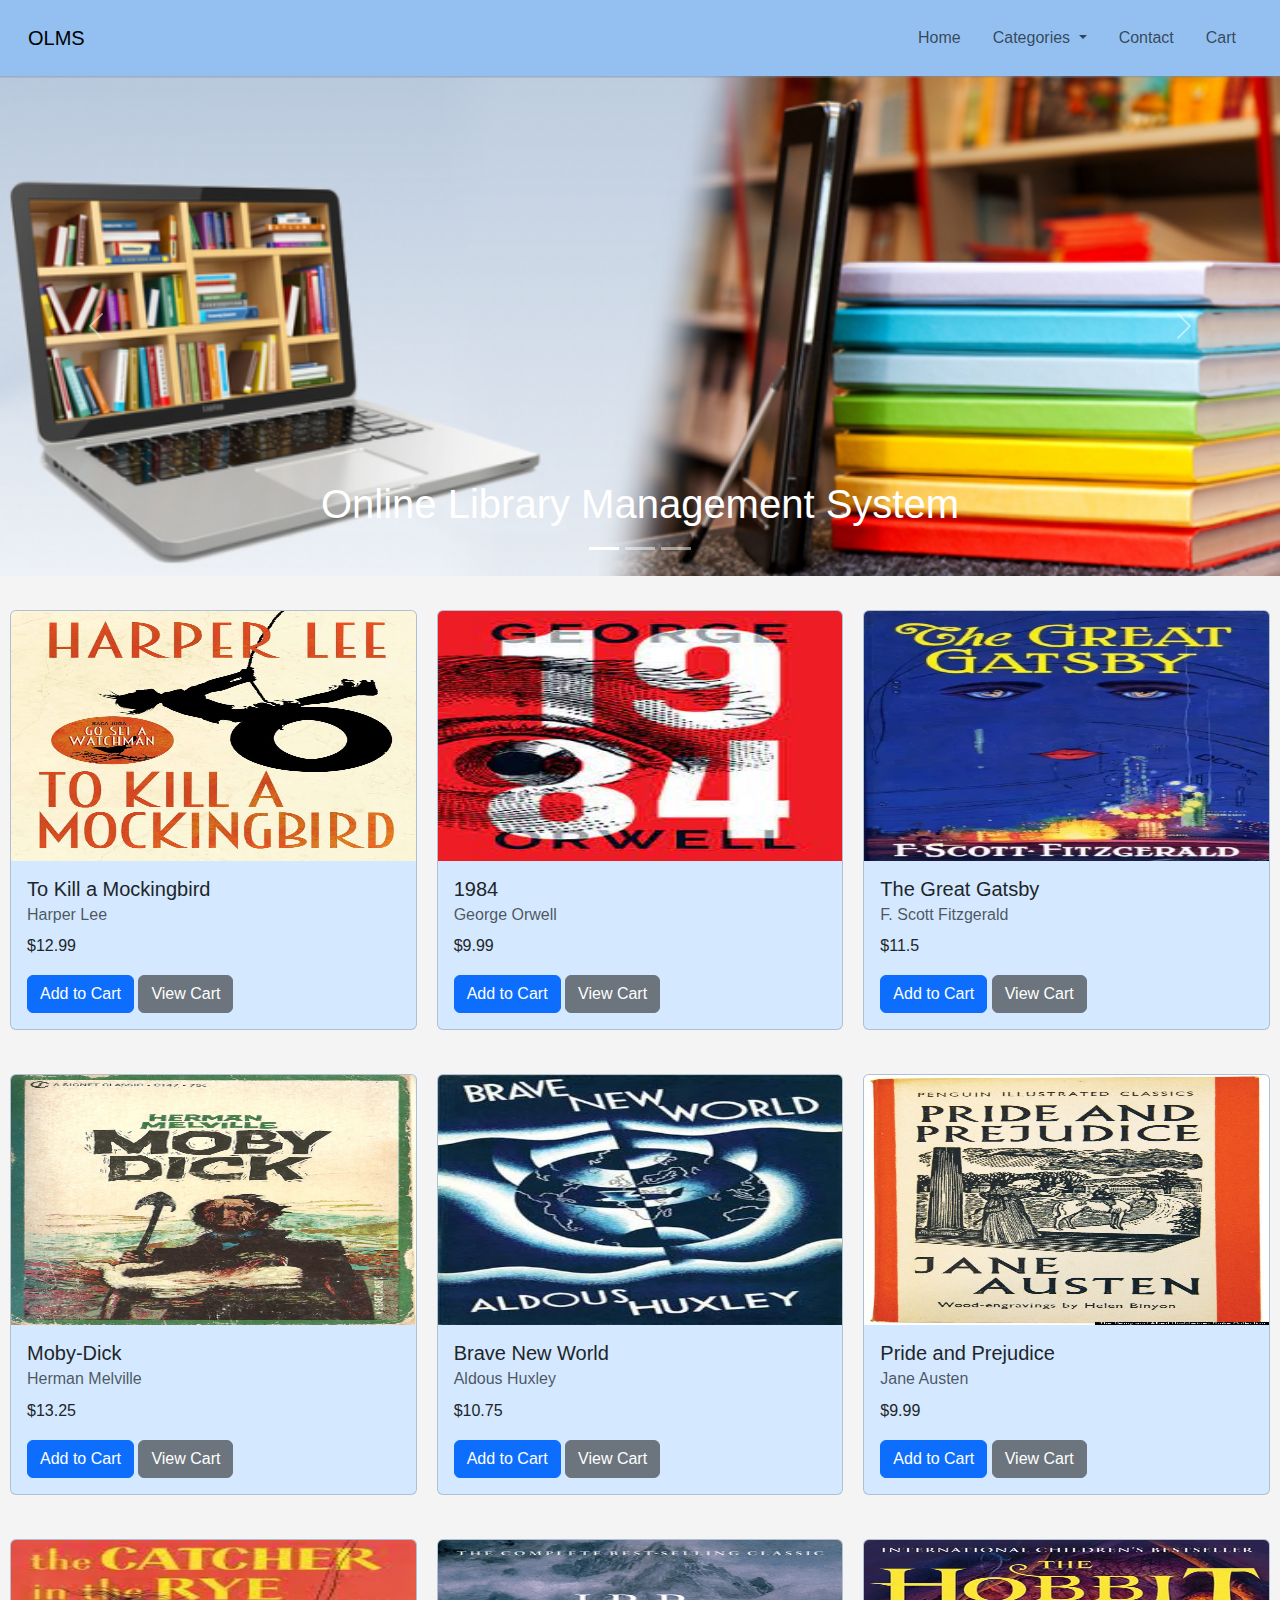
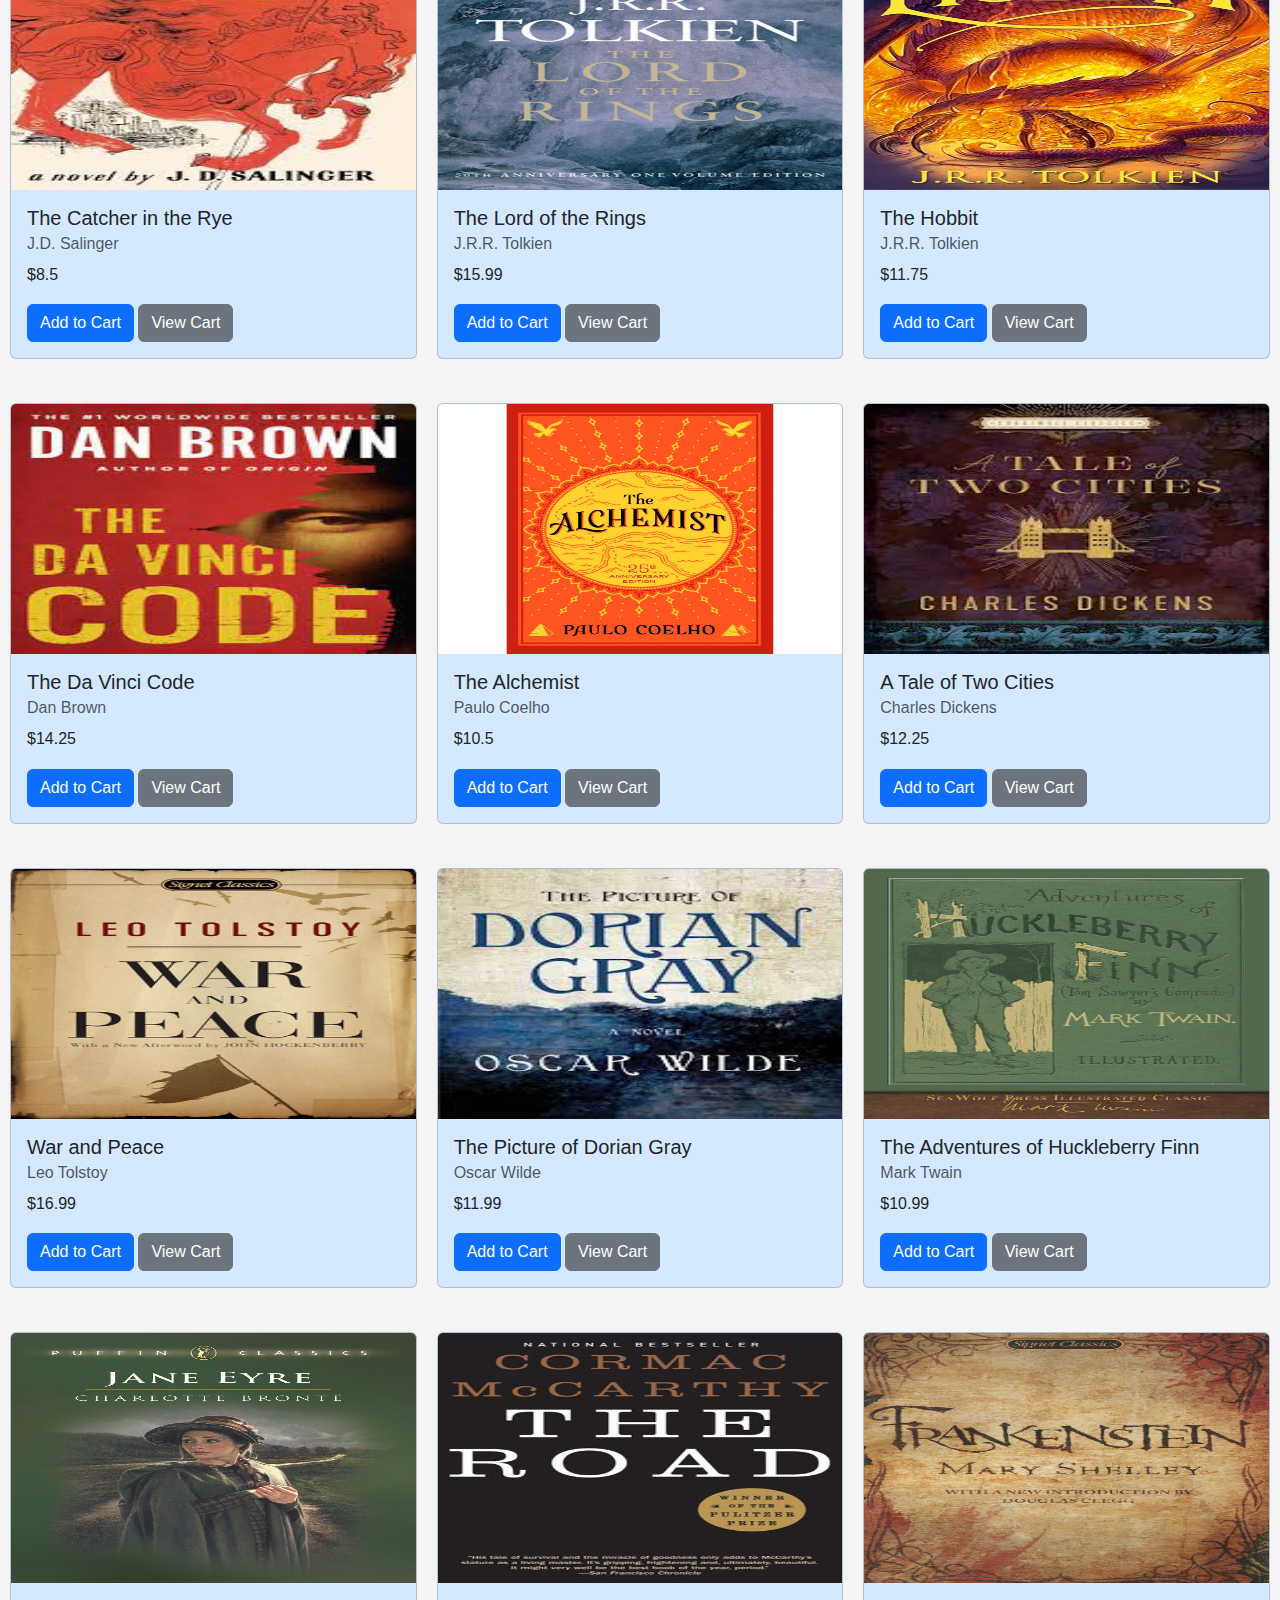
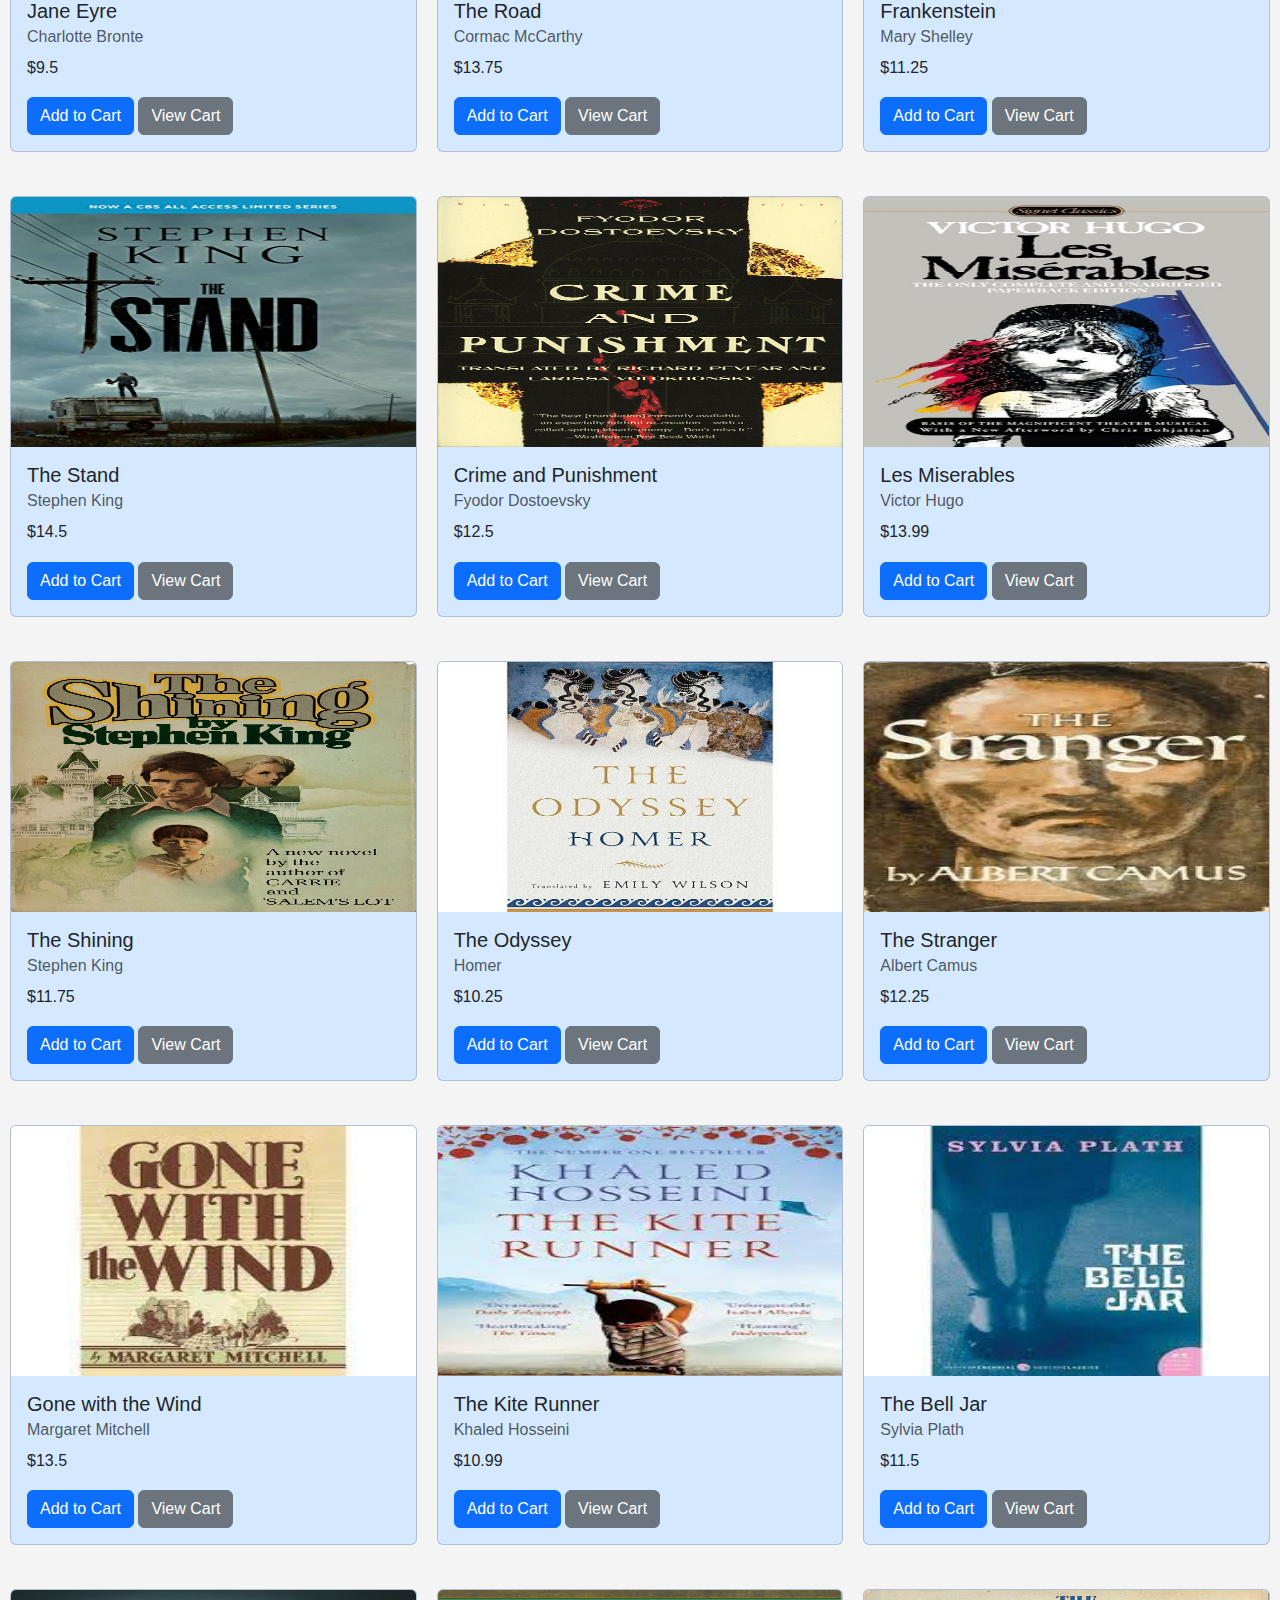
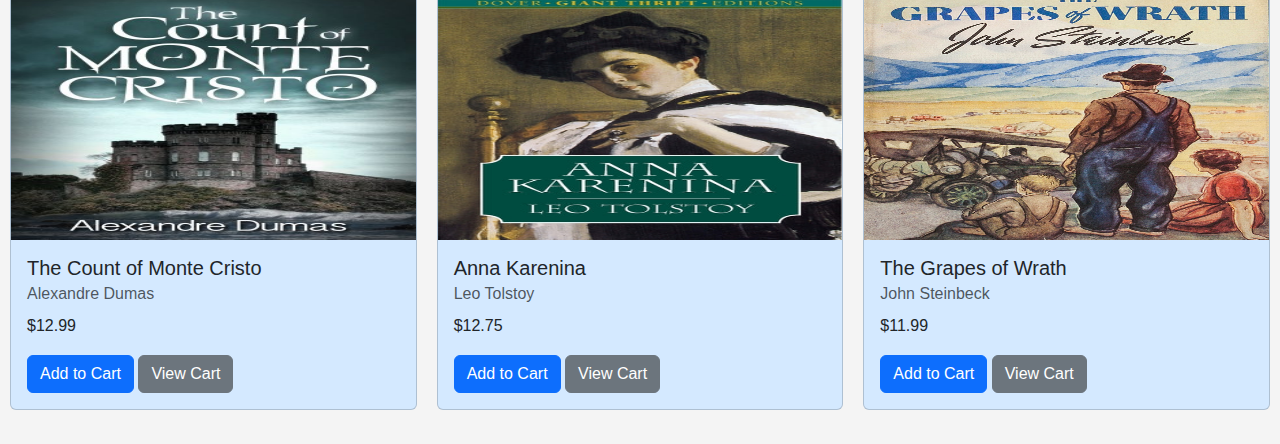
==== index.html @ d8b0e9ca "assignment 02" ====
<!DOCTYPE html>
<html lang="en">
<head>
    <meta charset="UTF-8">
    <meta name="viewport" content="width=device-width, initial-scale=1.0">
    <link rel="stylesheet" href="bootstrap-5.3.2-dist/css/bootstrap.css">
    <link rel="stylesheet" href="style.css">
    <title>Document</title>
</head>
<body>
    <nav class="navbar navbar-expand-lg p-3">
        <div class="container-fluid">
          <a class="navbar-brand" href="index.html">OLMS</a>
          <button class="navbar-toggler" type="button" data-bs-toggle="collapse" data-bs-target="#navbarNavDropdown" aria-controls="navbarNavDropdown" aria-expanded="false" aria-label="Toggle navigation">
            <span class="navbar-toggler-icon"></span>
          </button>
        
          <div class="collapse navbar-collapse" id="navbarNavDropdown">
            <ul class="navbar-nav ms-auto">
              <li class="nav-item">
                <a class="nav-link mx-2" aria-current="page" href="index.html">Home</a>
              </li>
              <li class="nav-item dropdown">
                <a class="nav-link mx-2 dropdown-toggle" href="categories.html" id="navbarDropdownMenuLink" role="button" data-bs-toggle="dropdown" aria-expanded="false">
                  Categories
                </a>
                <ul class="dropdown-menu" aria-labelledby="navbarDropdownMenuLink">
                  <li><a class="dropdown-item" href="categories.html">Fiction</a></li>
                  <li><a class="dropdown-item" href="categories.html">Dystopian</a></li>
                  <li><a class="dropdown-item" href="categories.html">Classic</a></li>
                  <li><a class="dropdown-item" href="categories.html">Science Fiction</a></li>
                  <li><a class="dropdown-item" href="categories.html">Fantasy</a></li>
                  <li><a class="dropdown-item" href="categories.html">Mystery</a></li>
                  <li><a class="dropdown-item" href="categories.html">Historical Fiction</a></li>
                  <li><a class="dropdown-item" href="categories.html">Gothic</a></li>
                  <li><a class="dropdown-item" href="categories.html">Horror</a></li>
                  <li><a class="dropdown-item" href="categories.html">Philosophical</a></li>
                  <li><a class="dropdown-item" href="categories.html">Contemporary</a></li>
                  <li><a class="dropdown-item" href="categories.html">Autobiographical</a></li>
                  <li><a class="dropdown-item" href="categories.html">Adventure</a></li>
                </ul>
              </li>
              <li class="nav-item">
                <a class="nav-link mx-2" href="contact.html">Contact</a>
              </li>
              <li class="nav-item">
                <a class="nav-link mx-2" href="cart.html">Cart</a>
              </li>
              
            </ul>
          </div>
        </div>
    </nav>


    <div id="carouselExampleCaptions" class="carousel slide" data-bs-ride="carousel">
        <div class="carousel-indicators">
          <button type="button" data-bs-target="#carouselExampleCaptions" data-bs-slide-to="0" class="active" aria-current="true" aria-label="Slide 1"></button>
          <button type="button" data-bs-target="#carouselExampleCaptions" data-bs-slide-to="1" aria-label="Slide 2"></button>
          <button type="button" data-bs-target="#carouselExampleCaptions" data-bs-slide-to="2" aria-label="Slide 3"></button>
        </div>
        <div class="carousel-inner">
          <div class="carousel-item active">
            <img src="./assets/images/library-1.png" class="d-block w-100" alt="...">
            <div class="carousel-caption d-none d-md-block">
              <h1>Online Library Management System</h1>
            </div>
          </div>
          <div class="carousel-item">
            <img src="./assets/images/library-2.webp" class="d-block w-100" alt="...">
            <div class="carousel-caption d-none d-md-block">
              <h1>Online Library Management System</h1>
            </div>
          </div>
          <div class="carousel-item">
            <img src="./assets/images/3.jpg" class="d-block w-100" alt="...">
            <div class="carousel-caption d-none d-md-block">
              <h1>Online Library Management System</h1>
            </div>
          </div>
        </div>
        <button class="carousel-control-prev" type="button" data-bs-target="#carouselExampleCaptions" data-bs-slide="prev">
          <span class="carousel-control-prev-icon" aria-hidden="true"></span>
          <span class="visually-hidden">Previous</span>
        </button>
        <button class="carousel-control-next" type="button" data-bs-target="#carouselExampleCaptions" data-bs-slide="next">
          <span class="carousel-control-next-icon" aria-hidden="true"></span>
          <span class="visually-hidden">Next</span>
        </button>
      </div>

   
<div class="containe mt-4">
  <div class="row" id="bookDetails">
  </div>
</div>


<script src="category.js"></script>
    <script src="script.js"></script>
    <script src="https://code.jquery.com/jquery-3.6.0.min.js"></script>
    <script src="bootstrap-5.3.2-dist/js/bootstrap.bundle.min.js"></script>
</body>
</html>
---- style.css ----
* {
    margin: 0;
    padding: 0;
    box-sizing: border-box;
}

body {
    font-family: 'Segoe UI', Tahoma, Geneva, Verdana, sans-serif;
    background-color: #afafce;
    line-height: 1.7;
    color: #323330;
}




.containe {
    display: flex;
    flex-direction: row;
    flex-wrap: wrap;

}

.containe h2 {
    font-size: 1.2rem;
    font-weight: normal;
}


.containe img {
    width: 100%;
    height: 250px;
}

@media(max-width:560px) {
    .containe {
        display: flex;
        flex-direction: column;

    }
}

.carousel img{
    width: 100%; 
    height: 500px;
    overflow: hidden;
}

.card{
    margin: 10px;
    background-color: #d4e9ff;
}

.category-item {
    cursor: pointer;
    padding: 0.25rem 0.5rem;margin: 10px;
    font-size: 0.9rem;
}



.navbar{
    background-color: #93c0f0;
}


body {
    font-family: Arial, sans-serif;
    background-color: #f4f4f4;
}

.con {
    max-width: 800px;
    margin: 0 auto;
    padding: 20px;
}

.receipt {
    background-color: #fff;
    border-radius: 5px;
    padding: 20px;
    box-shadow: 0 0 10px rgba(0, 0, 0, 0.1);
}

table {
    width: 100%;
    border-collapse: collapse;
    margin-bottom: 20px;
}

th, td {
    padding: 8px;
    border-bottom: 1px solid #ddd;
    text-align: left;
}

th {
    background-color: #f2f2f2;
}

.total-amount {
    text-align: right;
    margin-top: 20px;
}


.contact {
    max-width: 800px;
    margin: 0 auto;
    padding: 20px;
}

.contact-info {
    background-color: #fff;
    border-radius: 5px;
    padding: 20px;
    box-shadow: 0 0 10px rgba(0, 0, 0, 0.1);
    margin-bottom: 20px;
}

.contact-form {
    background-color: #fff;
    border-radius: 5px;
    padding: 20px;
    box-shadow: 0 0 10px rgba(0, 0, 0, 0.1);
}

.form-group {
    margin-bottom: 15px;
}

label {
    display: block;
    font-weight: bold;
}

input[type="text"],
input[type="email"],
textarea {
    width: 100%;
    padding: 8px;
    border-radius: 3px;
    border: 1px solid #ccc;
}

button {
    padding: 8px 16px;
    border: none;
    border-radius: 3px;
    background-color: #007bff;
    color: #fff;
    cursor: pointer;
}

button:hover {
    background-color: #0056b3;
}
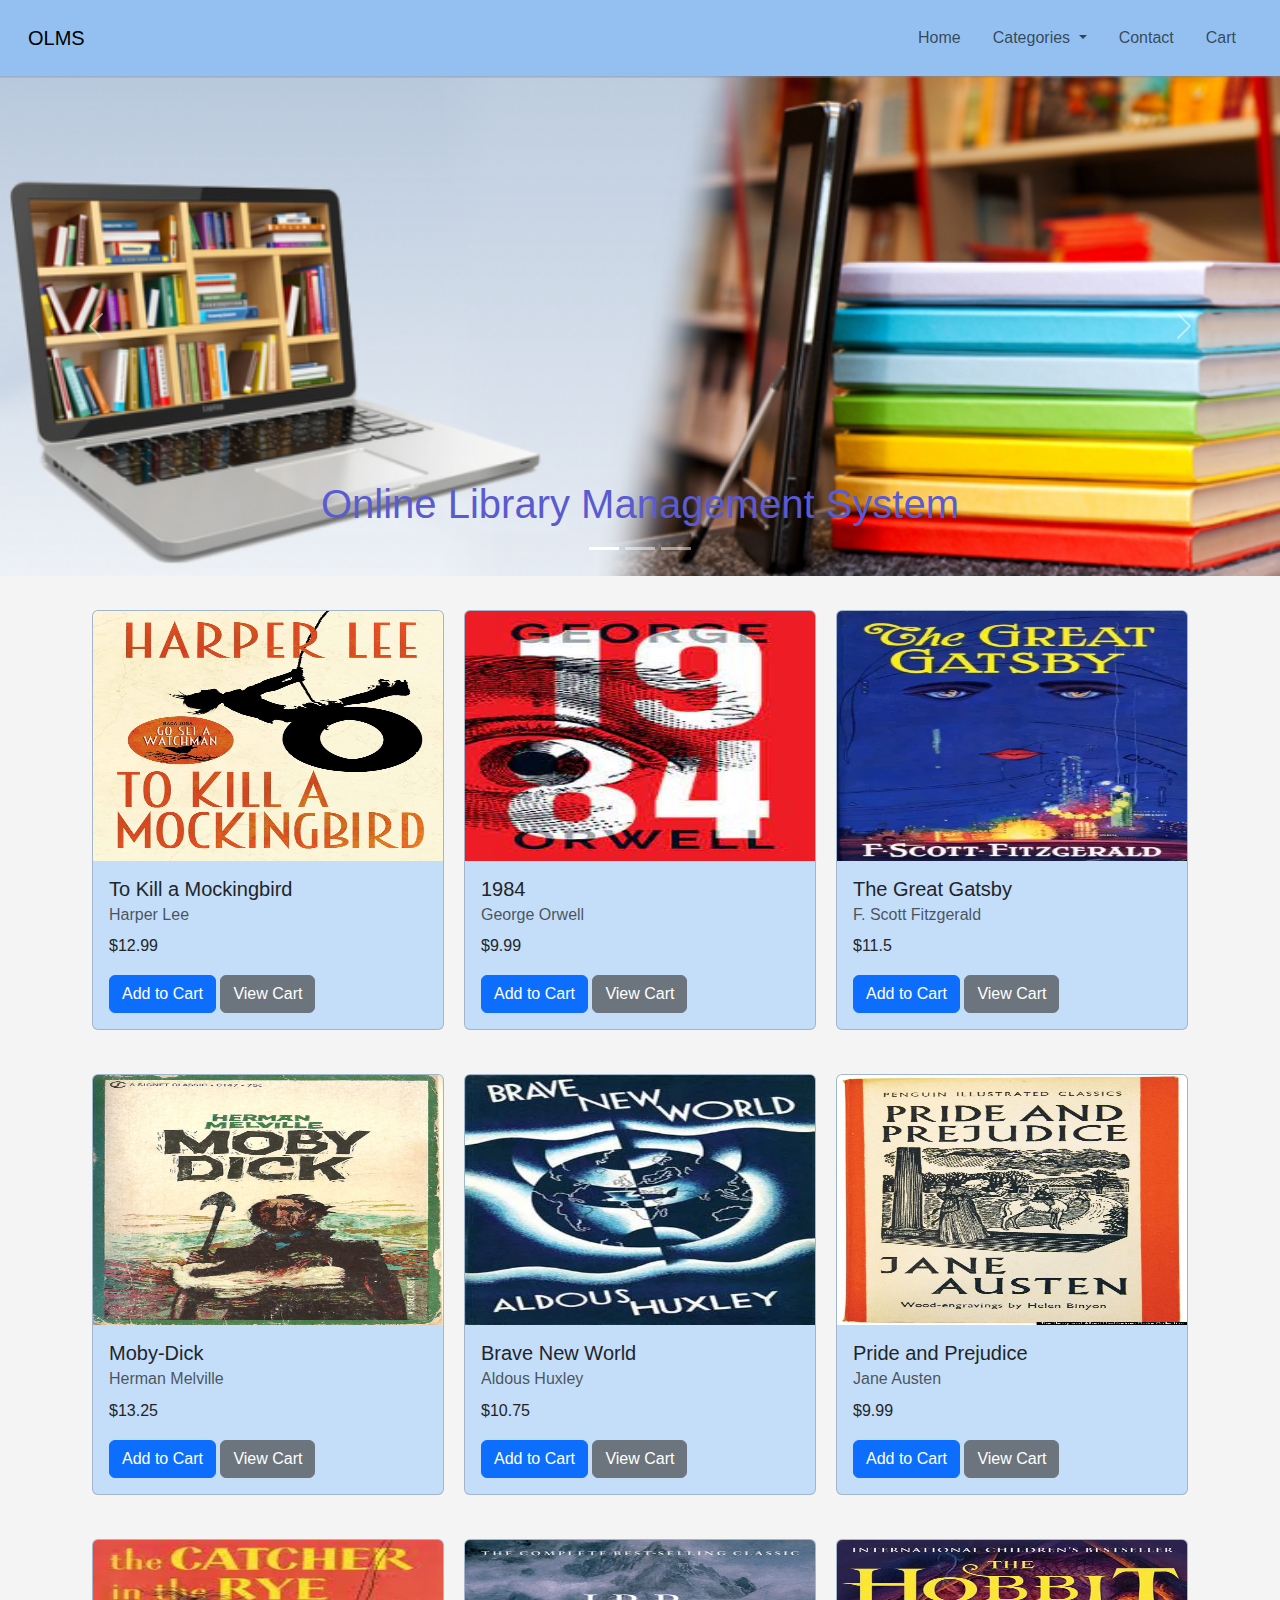
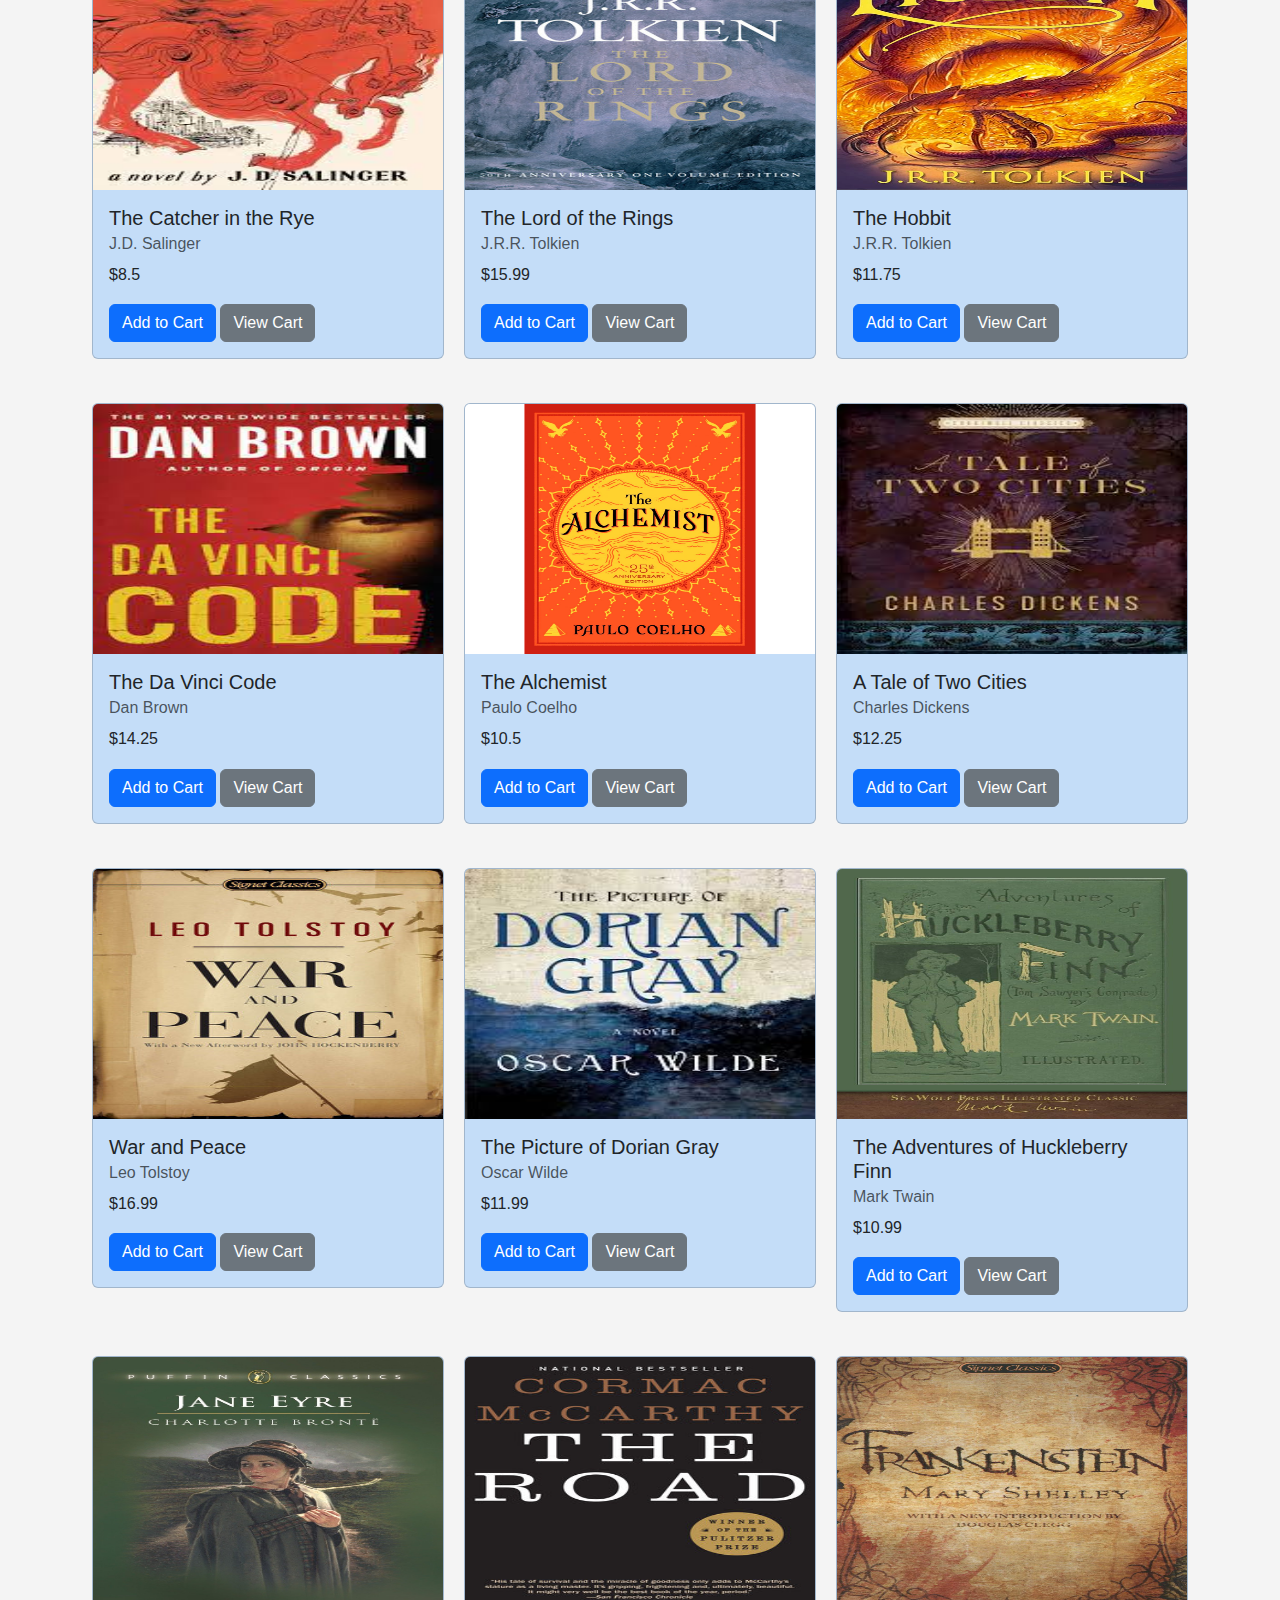
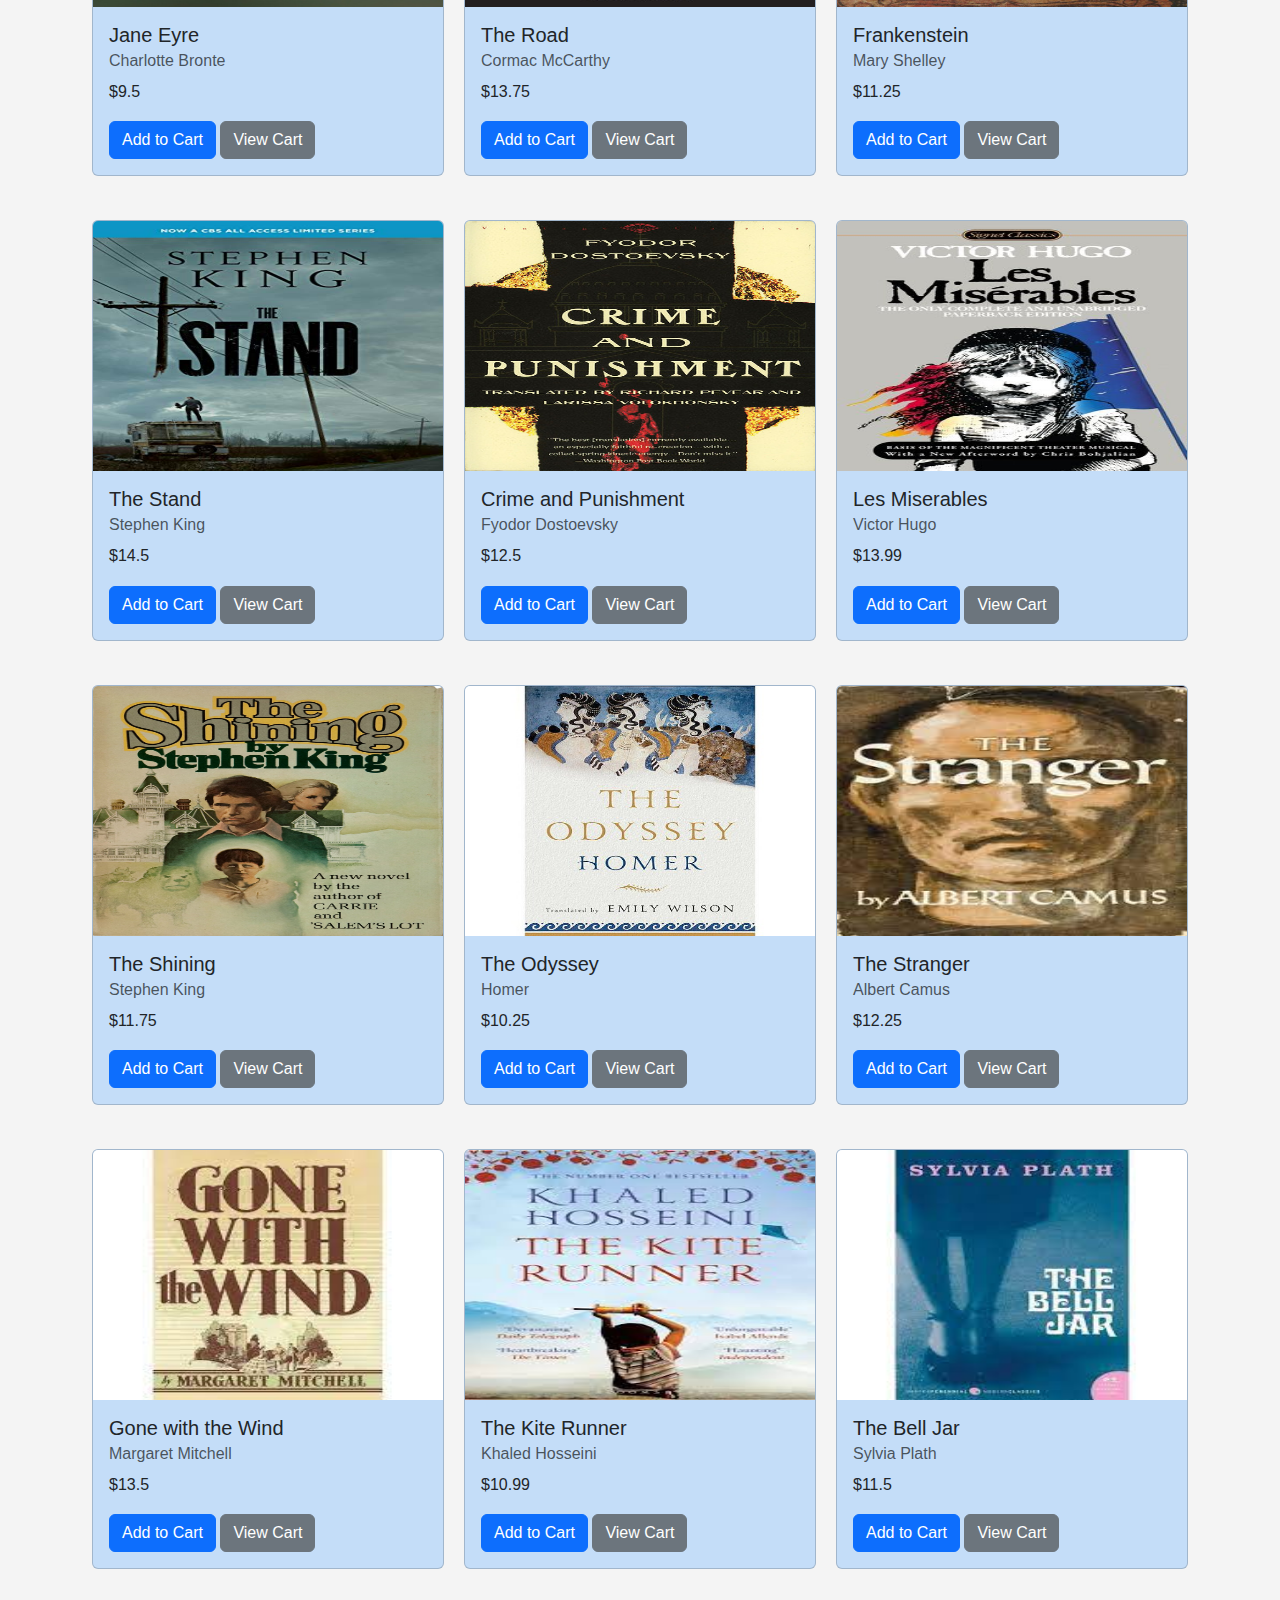
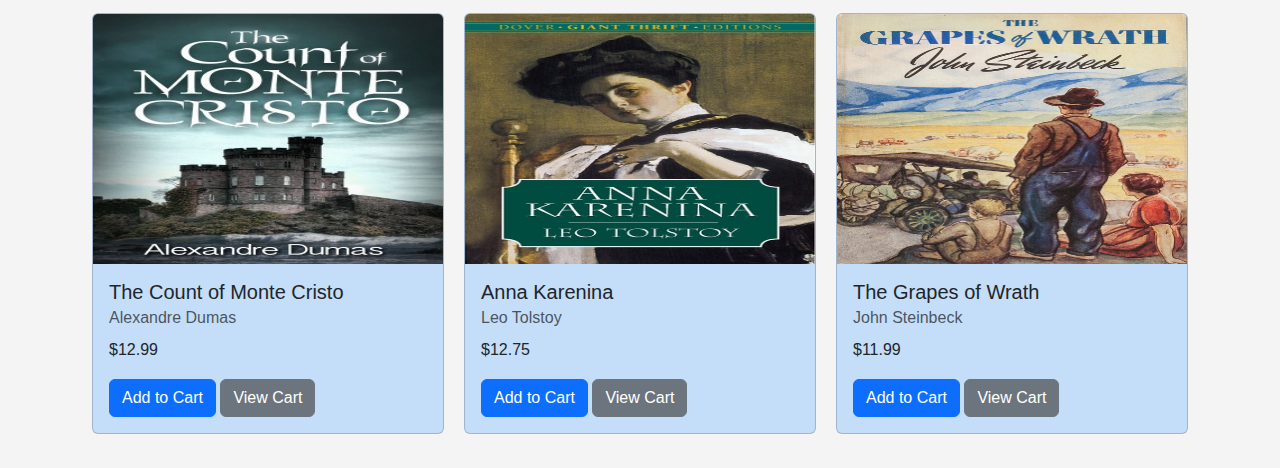
==== commit 730c2b1f: "assignment 2" ====
--- a/index.html
+++ b/index.html
@@ -63,19 +63,19 @@
           <div class="carousel-item active">
             <img src="./assets/images/library-1.png" class="d-block w-100" alt="...">
             <div class="carousel-caption d-none d-md-block">
-              <h1>Online Library Management System</h1>
+              <h1 style="color: rgb(90, 90, 209);">Online Library Management System</h1>
             </div>
           </div>
           <div class="carousel-item">
             <img src="./assets/images/library-2.webp" class="d-block w-100" alt="...">
             <div class="carousel-caption d-none d-md-block">
-              <h1>Online Library Management System</h1>
+              <h1 style="color: rgb(90, 90, 209);">Online Library Management System</h1>
             </div>
           </div>
           <div class="carousel-item">
             <img src="./assets/images/3.jpg" class="d-block w-100" alt="...">
             <div class="carousel-caption d-none d-md-block">
-              <h1>Online Library Management System</h1>
+              <h1 style="color: rgb(90, 90, 209);">Online Library Management System</h1>
             </div>
           </div>
         </div>
@@ -90,7 +90,7 @@
       </div>
 
    
-<div class="containe mt-4">
+<div class="container mt-4">
   <div class="row" id="bookDetails">
   </div>
 </div>
--- a/style.css
+++ b/style.css
@@ -14,26 +14,26 @@
 
 
 
-.containe {
+.container {
     display: flex;
     flex-direction: row;
     flex-wrap: wrap;
 
 }
 
-.containe h2 {
+.container h2 {
     font-size: 1.2rem;
     font-weight: normal;
 }
 
 
-.containe img {
+.container img {
     width: 100%;
     height: 250px;
 }
 
 @media(max-width:560px) {
-    .containe {
+    .container {
         display: flex;
         flex-direction: column;
 
@@ -48,7 +48,7 @@
 
 .card{
     margin: 10px;
-    background-color: #d4e9ff;
+    background-color: #c4ddf8;
 }
 
 .category-item {
